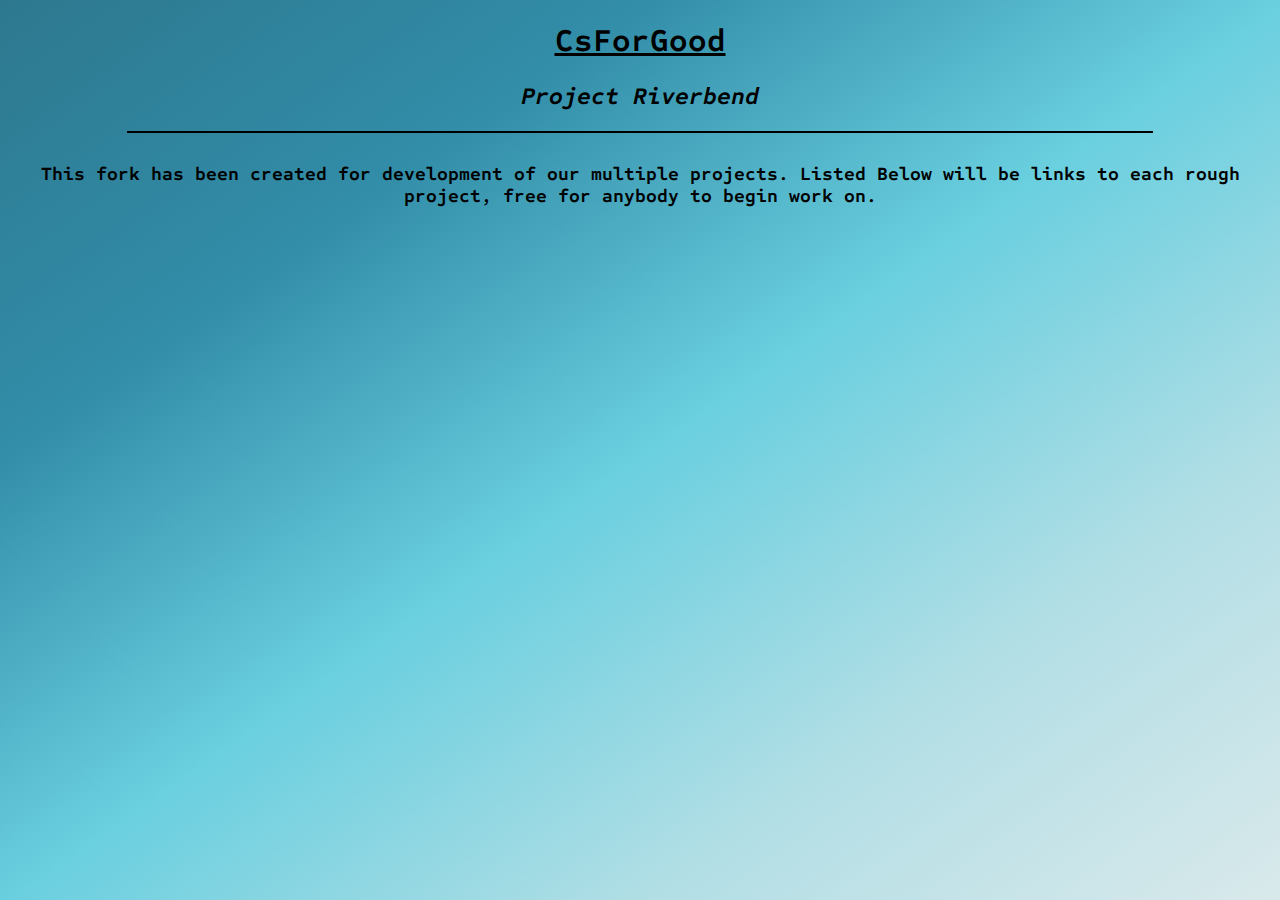
==== index.html @ 23cd6a2f "started on working homepage" ====
<!DOCTYPE html>
<html lang="en">
<head>
    <meta charset="UTF-8">
    <meta name="viewport" content="width=device-width, initial-scale=1.0">
    <title>CSforGoodRiverbend</title>
    <link rel="stylesheet" href="style.css">
</head>
<body>
    <div id="wrapper" class="BG">

        <Header>
            <h1>CsForGood</h1>
            <h2>Project Riverbend</h2>
        </Header>

        <hr>

        <article>
            <h3>
                This fork has been created
                for development of our multiple projects. 
                Listed Below will be links to each rough
                project, free for anybody to begin work on.
            </h3>
        </article>

        <ul>
            <li id="project3">
                <div>

                </div>
                <div>

                </div>
            </li>

            <li id="project5">
                
            </li>
        </ul>
    
    </div>    

</body>
</html>
---- style.css ----
@import url('https://fonts.googleapis.com/css2?family=Sometype+Mono:wght@500&display=swap');

body{
    height:100%;
    font-family: Sometype Mono;
}

.BG{
    background-image: linear-gradient(to bottom right, #2d788f, #328da8, #69cfdf,#b1dee5, #d9e9eb);
}

#wrapper{
    position: fixed;
    top: 0;
    left: 0;
    bottom: 0;
    right: 0;
    overflow: auto;
    min-height:100%;
}

Header{
text-align:center;
}

hr{
    width:80%;
    background-color:black;
    border:1px solid black;
}

article{
    margin:30px;
    text-align: center;
}

h1{
    text-decoration:underline;
}

h2{
    font-style:italic;
}

h3{

}

ul{
    text-align:center;
    list-style-type: none;
}
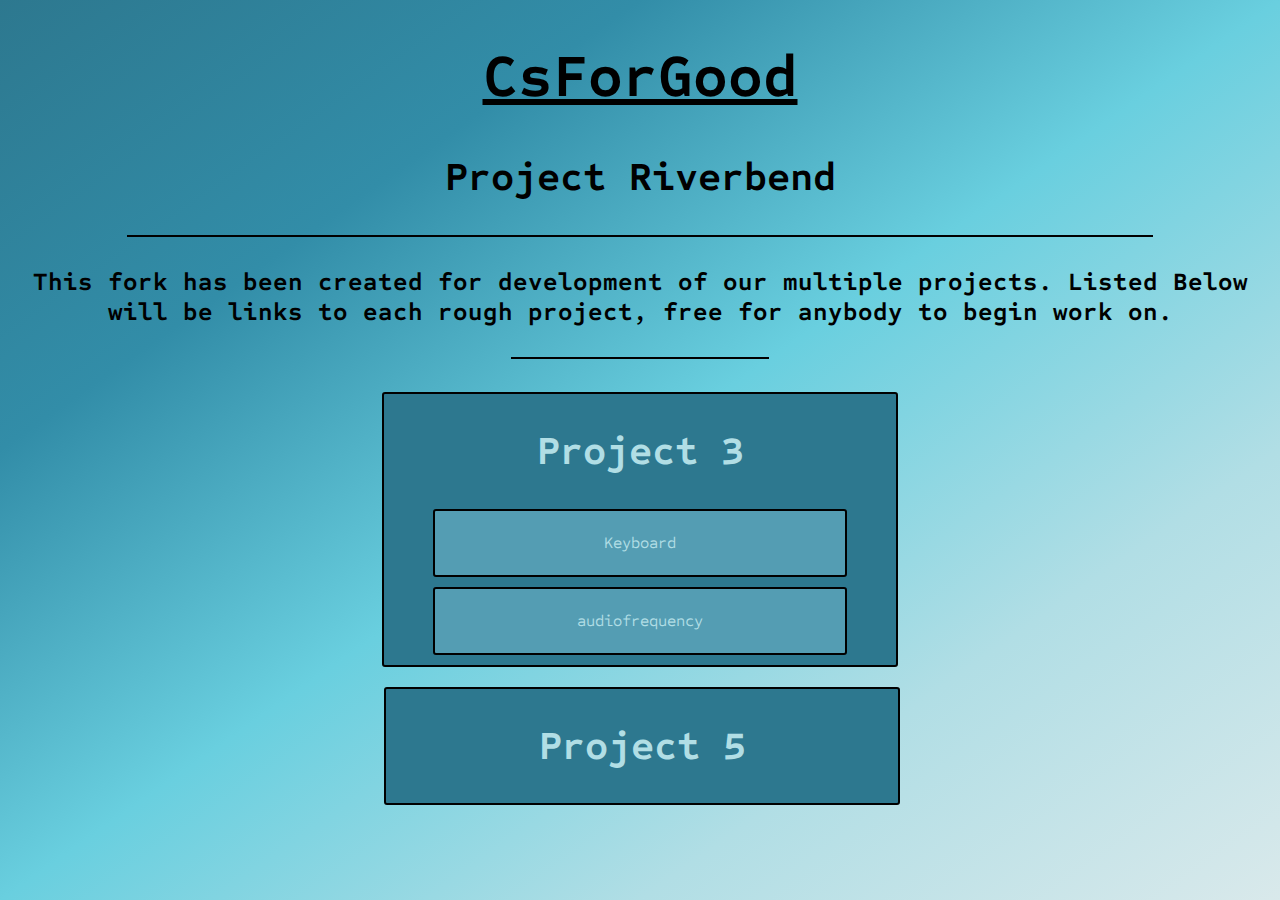
==== commit acd122d6: "created home page for projects" ====
--- a/index.html
+++ b/index.html
@@ -11,7 +11,7 @@
 
         <Header>
             <h1>CsForGood</h1>
-            <h2>Project Riverbend</h2>
+            <h2 class="projecthead">Project Riverbend</h2>
         </Header>
 
         <hr>
@@ -25,18 +25,34 @@
             </h3>
         </article>
 
+        <hr id="short">
+
+        <div id="spacer"></div>
+
         <ul>
-            <li id="project3">
-                <div>
+            <li id="project3" class="bigbox">
+                <h2 id="projecthead">
+                    Project 3
+                </h2>
 
-                </div>
-                <div>
+                <a id="projectlink" class="box inner">
+                    Keyboard
+                </a>
+    
+                <a id="projectlink" class="box inner" class>
+                        audiofrequency
+                </a> 
 
-                </div>
             </li>
 
             <li id="project5">
-                
+
+                <a id="projectlink" class="box">
+                    <h2 id="projecthead">
+                        Project 5
+                    </h2>
+                </a>
+
             </li>
         </ul>
     
--- a/style.css
+++ b/style.css
@@ -10,6 +10,7 @@
 }
 
 #wrapper{
+    text-align:center;
     position: fixed;
     top: 0;
     left: 0;
@@ -26,27 +27,98 @@
 hr{
     width:80%;
     background-color:black;
-    border:1px solid black;
+    border:1.5px solid black;
 }
+
+#short{
+    width:20%
+}
+
 
 article{
     margin:30px;
     text-align: center;
 }
 
+#spacer{
+    height:2vw;
+}
+
 h1{
     text-decoration:underline;
+    font-size:60px;
 }
 
 h2{
+    font-size:40px;
+}
+
+.italic{
     font-style:italic;
 }
 
 h3{
-
+    font-size: 25px;
 }
 
 ul{
+    margin:0;
+    padding:0;
+    width:100%;
     text-align:center;
     list-style-type: none;
+}
+
+.bigbox{
+    background-color:#2d788f;
+    padding:0px;
+    border:2px solid black;
+    border-radius:3px;
+    width:40%;
+    margin:auto;
+    margin-bottom:20px;
+}
+
+.box{
+    background-color:#2d788f;
+    padding:0px;
+    border:2px solid black;
+    border-radius:3px;
+    display:flex;
+    justify-content: center;
+    align-items: center;
+    width:100%;
+    min-height:5vw;
+    margin:auto;
+    margin-bottom:10px;
+}
+
+.inner{
+    width:80%;
+    background-color:#549db3
+}
+
+li{
+    width:40%;
+    margin:auto;
+}
+
+#projecthead{
+    color:#b1dee5;
+}
+
+a{
+width:100%;
+height:100%;
+color:#b1dee5;
+}
+
+#projectlink{
+    transition: all 0.75s
+}
+
+#projectlink:hover{
+    background-color:#063b43;
+    transform: rotate(3deg) scale(1.2);
+    transition: all 0.75s ease-in-out;
 }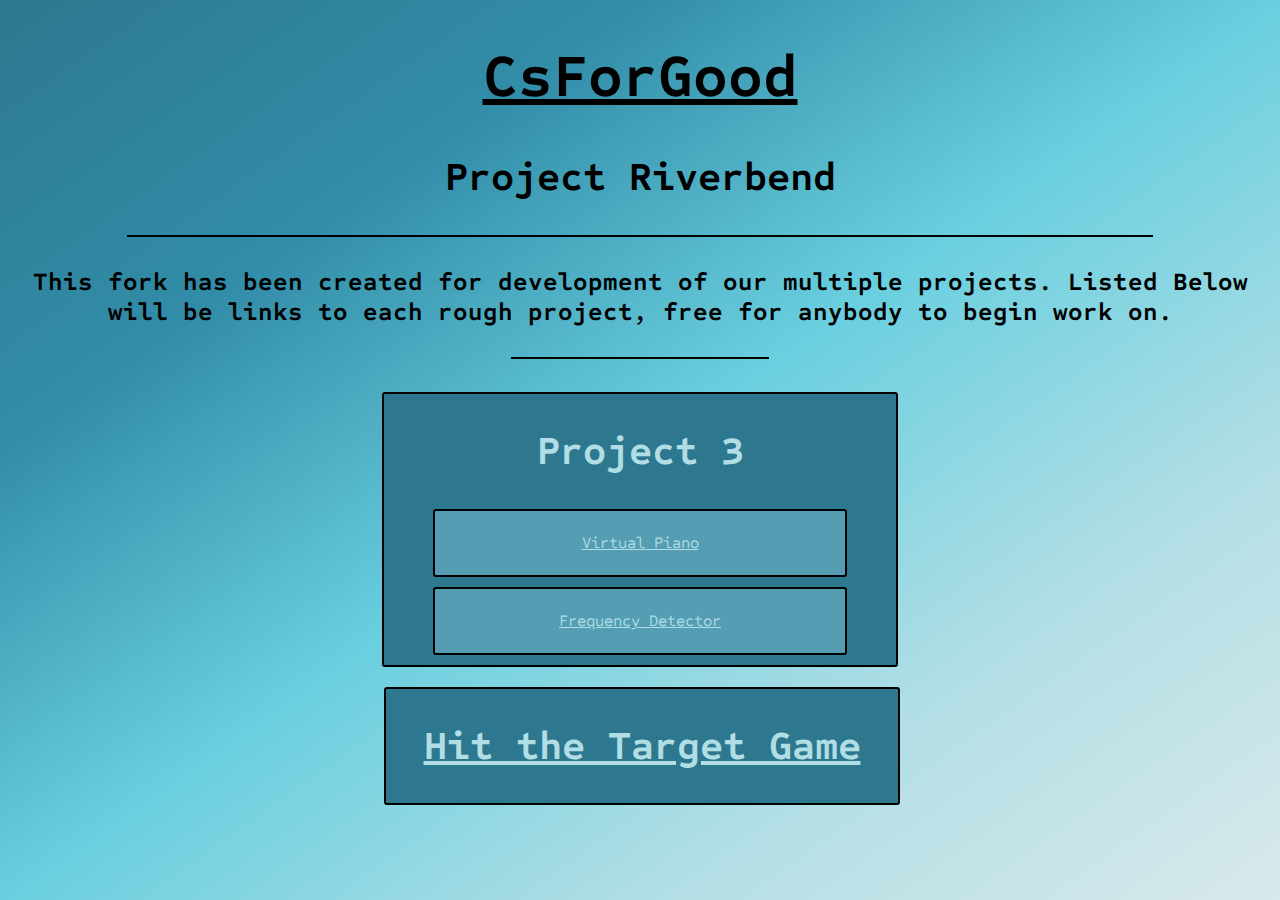
==== commit 36438205: "added functional links to homepage" ====
--- a/index.html
+++ b/index.html
@@ -35,21 +35,21 @@
                     Project 3
                 </h2>
 
-                <a id="projectlink" class="box inner">
-                    Keyboard
+                <a id="projectlink" class="box inner" href="Virtual_Piano/virtualPiano.html">
+                    Virtual Piano
                 </a>
     
-                <a id="projectlink" class="box inner" class>
-                        audiofrequency
+                <a id="projectlink" class="box inner" class href="Frequency_Detector/frequencyDetector.html">
+                        Frequency Detector
                 </a> 
 
             </li>
 
             <li id="project5">
 
-                <a id="projectlink" class="box">
+                <a id="projectlink" class="box" href="Hit_The_Target/hitTheTarget.html">
                     <h2 id="projecthead">
-                        Project 5
+                        Hit the Target Game
                     </h2>
                 </a>
 
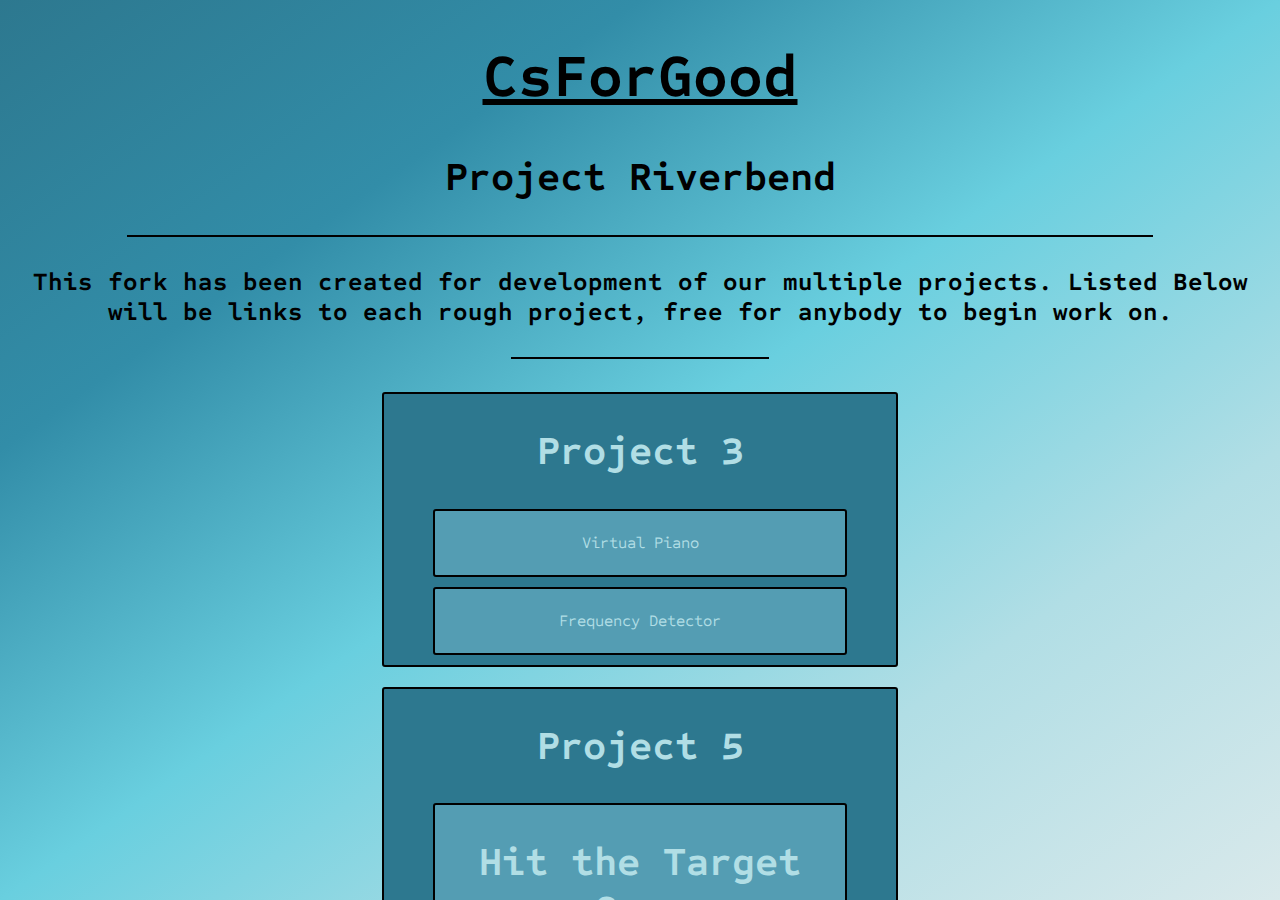
==== commit b666e2bb: "made boxes consistent" ====
--- a/index.html
+++ b/index.html
@@ -35,17 +35,21 @@
                     Project 3
                 </h2>
 
-                <a id="projectlink" class="box inner" href="Virtual_Piano/virtualPiano.html">
+                <a id="projectlink" class="box" href="Virtual_Piano/virtualPiano.html">
                     Virtual Piano
                 </a>
     
-                <a id="projectlink" class="box inner" class href="Frequency_Detector/frequencyDetector.html">
+                <a id="projectlink" class="box" class href="Frequency_Detector/frequencyDetector.html">
                         Frequency Detector
                 </a> 
 
             </li>
 
-            <li id="project5">
+            <li id="project5" class="bigbox">
+
+                <h2 id="projecthead">
+                    Project 5
+                </h2>
 
                 <a id="projectlink" class="box" href="Hit_The_Target/hitTheTarget.html">
                     <h2 id="projecthead">
--- a/style.css
+++ b/style.css
@@ -80,22 +80,17 @@
 }
 
 .box{
-    background-color:#2d788f;
+    background-color:#549db3;
     padding:0px;
     border:2px solid black;
     border-radius:3px;
     display:flex;
     justify-content: center;
     align-items: center;
-    width:100%;
+    width:80%;
     min-height:5vw;
     margin:auto;
     margin-bottom:10px;
-}
-
-.inner{
-    width:80%;
-    background-color:#549db3
 }
 
 li{
@@ -111,6 +106,7 @@
 width:100%;
 height:100%;
 color:#b1dee5;
+text-decoration: none;
 }
 
 #projectlink{
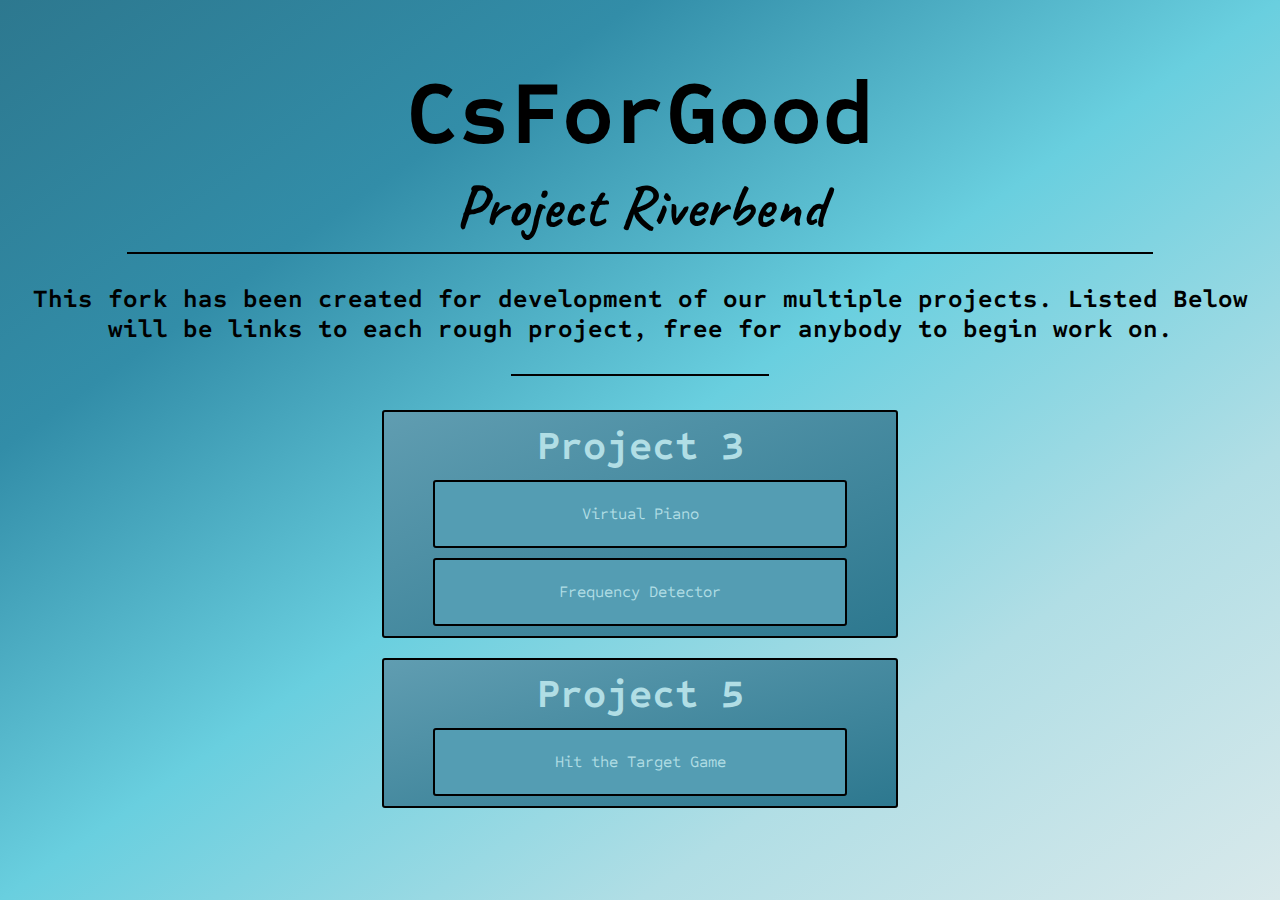
==== commit 0ab577d1: "update styling" ====
--- a/index.html
+++ b/index.html
@@ -5,6 +5,7 @@
     <meta name="viewport" content="width=device-width, initial-scale=1.0">
     <title>CSforGoodRiverbend</title>
     <link rel="stylesheet" href="style.css">
+    <link rel="icon" href="/Assets/icon.png">
 </head>
 <body>
     <div id="wrapper" class="BG">
@@ -52,9 +53,7 @@
                 </h2>
 
                 <a id="projectlink" class="box" href="Hit_The_Target/hitTheTarget.html">
-                    <h2 id="projecthead">
-                        Hit the Target Game
-                    </h2>
+                    Hit the Target Game
                 </a>
 
             </li>
--- a/style.css
+++ b/style.css
@@ -1,4 +1,6 @@
 @import url('https://fonts.googleapis.com/css2?family=Sometype+Mono:wght@500&display=swap');
+
+@import url('https://fonts.googleapis.com/css2?family=Caveat:wght@600&display=swap');
 
 body{
     height:100%;
@@ -45,12 +47,16 @@
 }
 
 h1{
-    text-decoration:underline;
-    font-size:60px;
+    text-decoration:none;
+    font-size:90px;
+    margin-bottom: 0px;
+    padding-bottom:0pxl
 }
 
 h2{
-    font-size:40px;
+    font-size:60px;
+    font-family: Caveat;
+    margin:0px;
 }
 
 .italic{
@@ -70,6 +76,7 @@
 }
 
 .bigbox{
+    background-image: linear-gradient(to bottom right, #609db1,#2d788f);
     background-color:#2d788f;
     padding:0px;
     border:2px solid black;
@@ -77,6 +84,12 @@
     width:40%;
     margin:auto;
     margin-bottom:20px;
+}
+
+.bigbox h2{
+    font-family: sometype mono;
+    font-size:40px;
+    margin:10px;
 }
 
 .box{
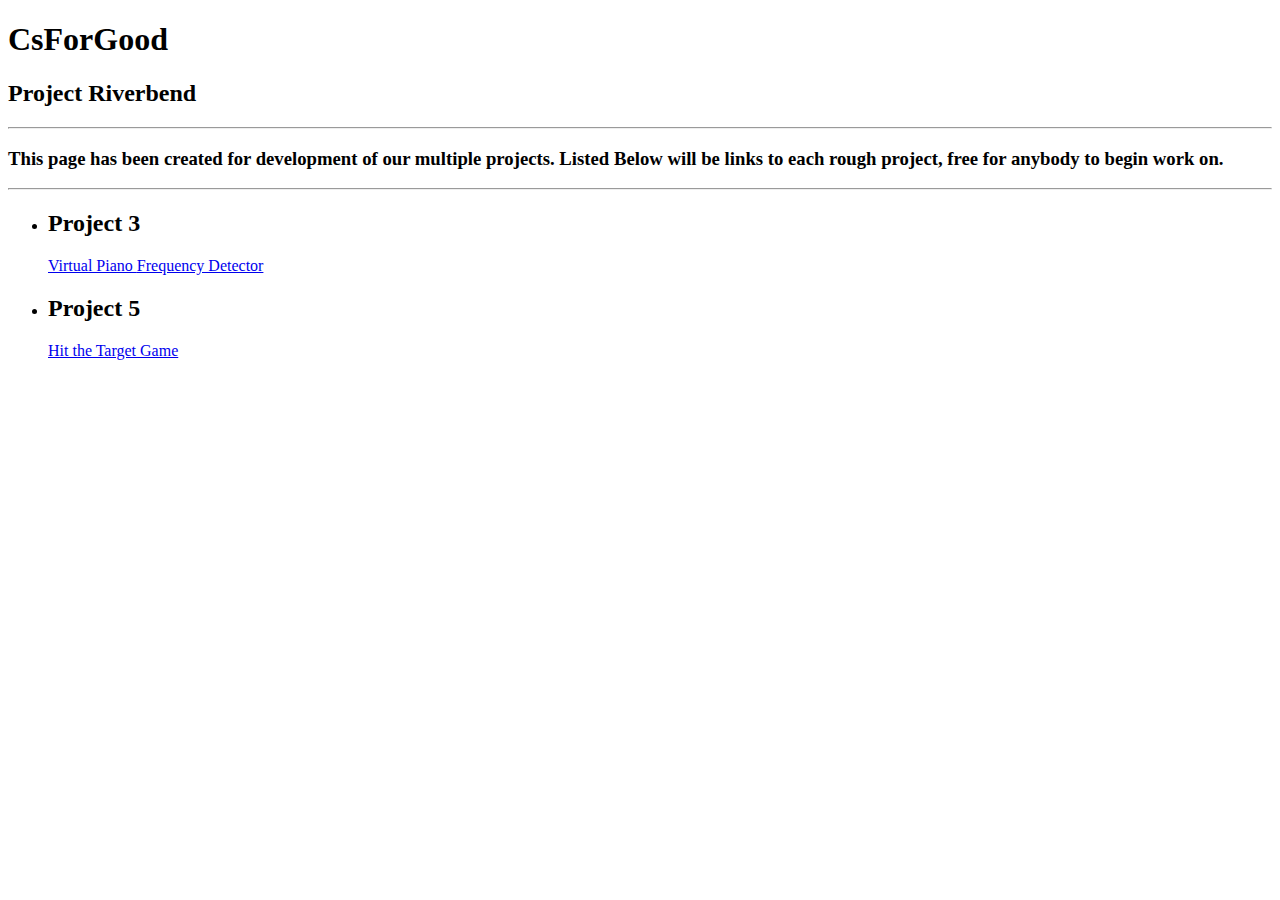
==== commit f90f6084: "changed homepage message" ====
--- a/index.html
+++ b/index.html
@@ -19,7 +19,7 @@
 
         <article>
             <h3>
-                This fork has been created
+                This page has been created
                 for development of our multiple projects. 
                 Listed Below will be links to each rough
                 project, free for anybody to begin work on.
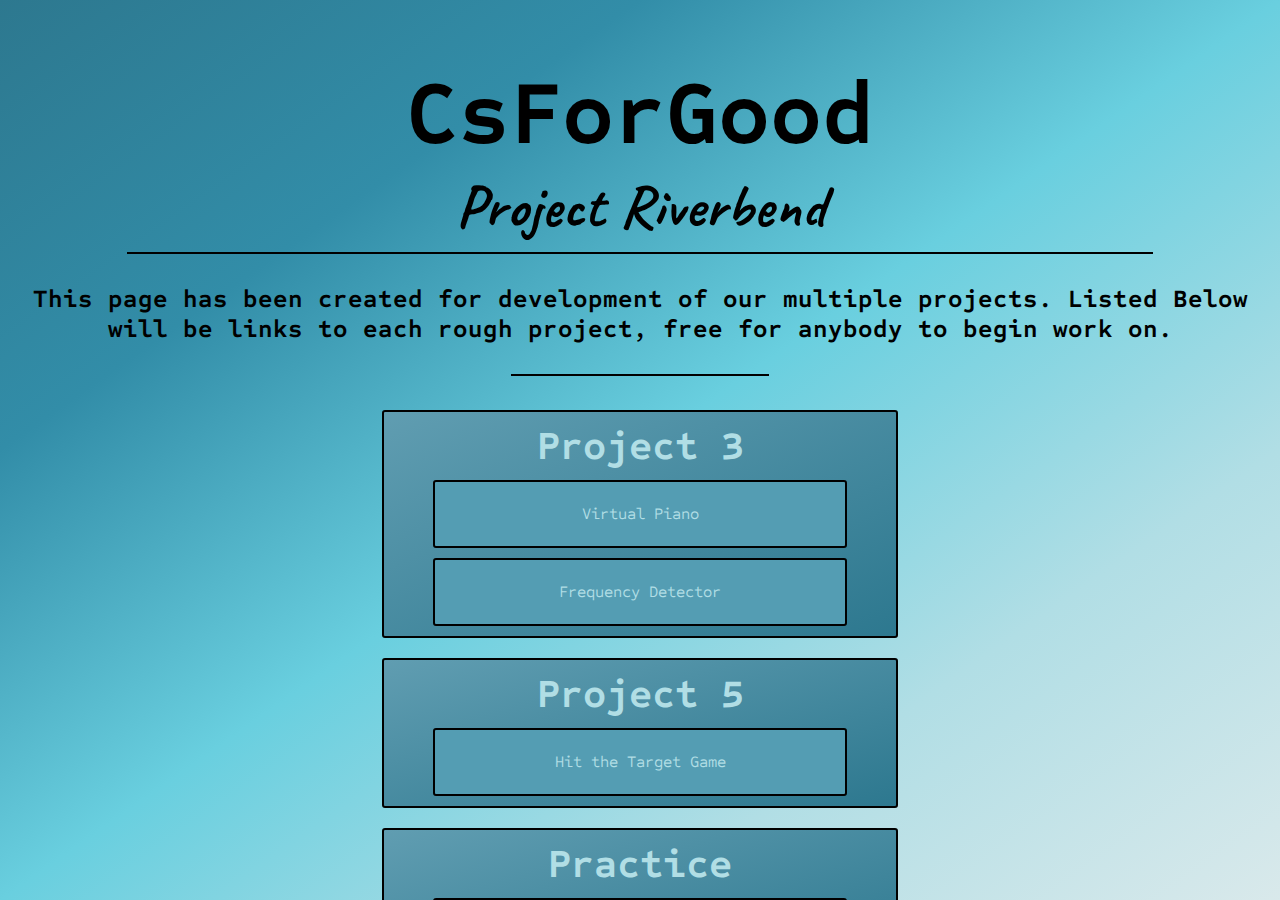
==== commit 515ed52f: "created canvas practice page for tinkering" ====
--- a/index.html
+++ b/index.html
@@ -57,6 +57,19 @@
                 </a>
 
             </li>
+
+            <li id="project5" class="bigbox">
+
+                <h2 id="projecthead">
+                    Practice
+                </h2>
+
+                <a id="projectlink" class="box" href="CanvasPractice/CanvasPractice.html">
+                    Canvas Practice
+                </a>
+
+            </li>
+
         </ul>
     
     </div>    
--- a/style.css
+++ b/style.css
@@ -0,0 +1,133 @@
+@import url('https://fonts.googleapis.com/css2?family=Sometype+Mono:wght@500&display=swap');
+
+@import url('https://fonts.googleapis.com/css2?family=Caveat:wght@600&display=swap');
+
+body{
+    height:100%;
+    font-family: Sometype Mono;
+}
+
+.BG{
+    background-image: linear-gradient(to bottom right, #2d788f, #328da8, #69cfdf,#b1dee5, #d9e9eb);
+}
+
+#wrapper{
+    text-align:center;
+    position: fixed;
+    top: 0;
+    left: 0;
+    bottom: 0;
+    right: 0;
+    overflow: auto;
+    min-height:100%;
+}
+
+Header{
+text-align:center;
+}
+
+hr{
+    width:80%;
+    background-color:black;
+    border:1.5px solid black;
+}
+
+#short{
+    width:20%
+}
+
+
+article{
+    margin:30px;
+    text-align: center;
+}
+
+#spacer{
+    height:2vw;
+}
+
+h1{
+    text-decoration:none;
+    font-size:90px;
+    margin-bottom: 0px;
+    padding-bottom:0pxl
+}
+
+h2{
+    font-size:60px;
+    font-family: Caveat;
+    margin:0px;
+}
+
+.italic{
+    font-style:italic;
+}
+
+h3{
+    font-size: 25px;
+}
+
+ul{
+    margin:0;
+    padding:0;
+    width:100%;
+    text-align:center;
+    list-style-type: none;
+}
+
+.bigbox{
+    background-image: linear-gradient(to bottom right, #609db1,#2d788f);
+    background-color:#2d788f;
+    padding:0px;
+    border:2px solid black;
+    border-radius:3px;
+    width:40%;
+    margin:auto;
+    margin-bottom:20px;
+}
+
+.bigbox h2{
+    font-family: sometype mono;
+    font-size:40px;
+    margin:10px;
+}
+
+.box{
+    background-color:#549db3;
+    padding:0px;
+    border:2px solid black;
+    border-radius:3px;
+    display:flex;
+    justify-content: center;
+    align-items: center;
+    width:80%;
+    min-height:5vw;
+    margin:auto;
+    margin-bottom:10px;
+}
+
+li{
+    width:40%;
+    margin:auto;
+}
+
+#projecthead{
+    color:#b1dee5;
+}
+
+a{
+width:100%;
+height:100%;
+color:#b1dee5;
+text-decoration: none;
+}
+
+#projectlink{
+    transition: all 0.75s
+}
+
+#projectlink:hover{
+    background-color:#063b43;
+    transform: rotate(3deg) scale(1.2);
+    transition: all 0.75s ease-in-out;
+}